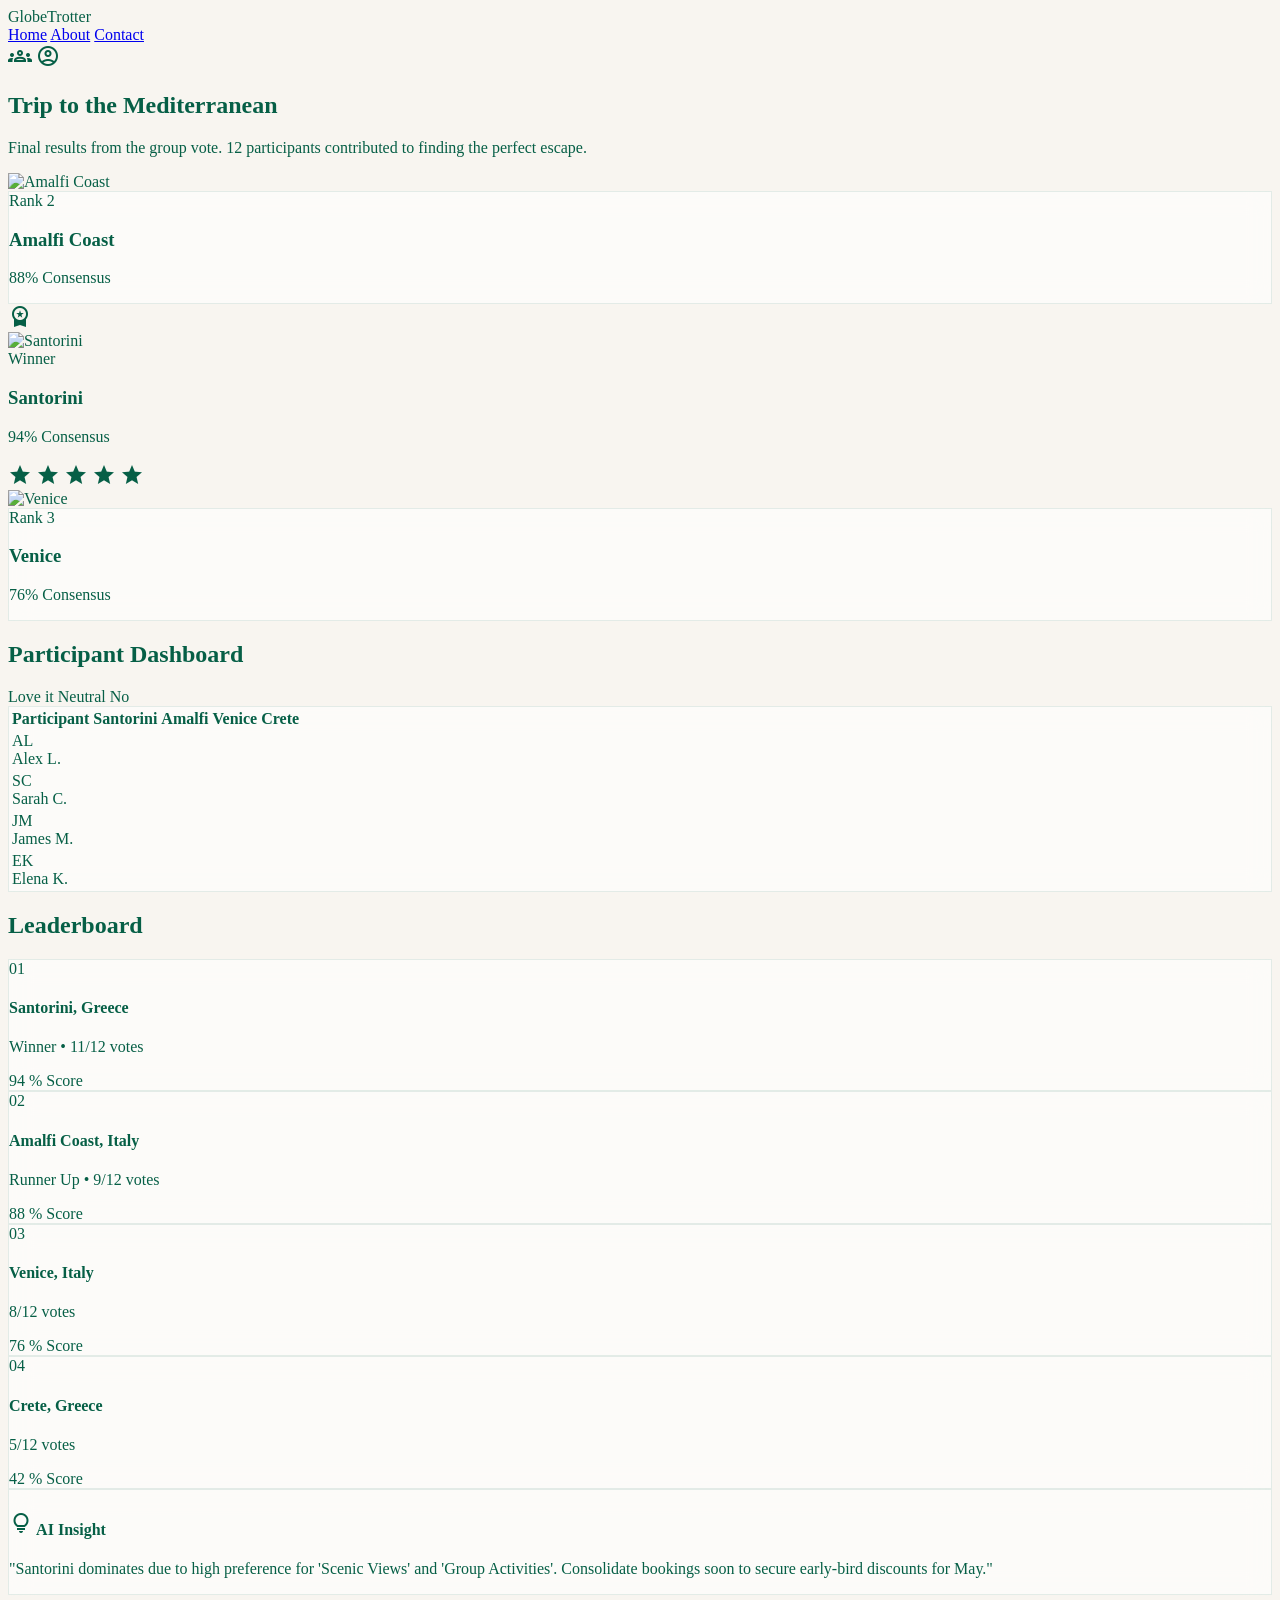
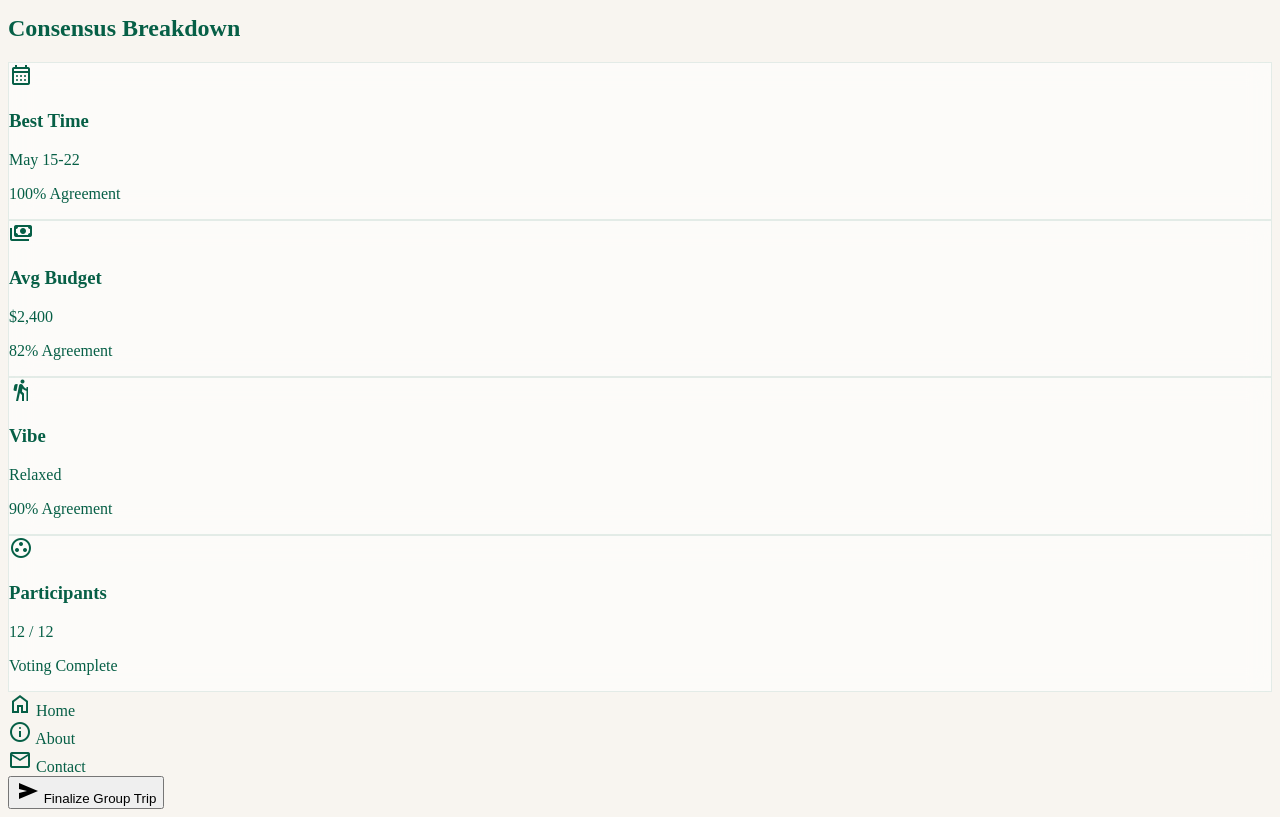
==== leaderboard.html @ 7de6ea76 "Add files via upload" ====
<!DOCTYPE html>

<html lang="en">

<head>
    <meta charset="utf-8" />
    <meta content="width=device-width, initial-scale=1.0" name="viewport" />
    <title>GlobeTrotter | Results &amp; Insights</title>
    <script src="https://cdn.tailwindcss.com?plugins=forms,container-queries"></script>
    <link href="https://fonts.googleapis.com/css2?family=Be+Vietnam+Pro:wght@400;500;600;700;800&amp;display=swap"
        rel="stylesheet" />
    <link
        href="https://fonts.googleapis.com/css2?family=Material+Symbols+Outlined:wght,FILL@100..700,0..1&amp;display=swap"
        rel="stylesheet" />
    <link
        href="https://fonts.googleapis.com/css2?family=Material+Symbols+Outlined:wght,FILL@100..700,0..1&amp;display=swap"
        rel="stylesheet" />
    <style>
        .material-symbols-outlined {
            font-variation-settings: 'FILL' 0, 'wght' 400, 'GRAD' 0, 'opsz' 24;
        }

        .glass-card {
            background: rgba(255, 255, 255, 0.6);
            backdrop-filter: blur(12px);
            border: 1px solid rgba(6, 95, 70, 0.1);
        }

        .aurora-gradient {
            background: linear-gradient(135deg, #065F46 0%, #34D399 50%, #FB7185 100%);
            filter: blur(80px);
            opacity: 0.25;
        }

        body {
            background-color: #F8F5F0;
            color: #065F46;
            overflow-x: hidden;
        }
    </style>
    <script id="tailwind-config">
        tailwind.config = {
            darkMode: "class",
            theme: {
                extend: {
                    "colors": {
                        "primary": "#065F46",
                        "secondary": "#34D399",
                        "tertiary": "#FB7185",
                        "neutral": "#F8F5F0",
                        "surface": "#F8F5F0",
                        "on-surface": "#065F46",
                        "on-surface-variant": "#065F46",
                        "primary-container": "#065F46",
                        "on-primary-container": "#F8F5F0",
                        "secondary-container": "#34D399",
                        "on-secondary-container": "#065F46",
                        "surface-container-highest": "#FB7185",
                        "on-primary": "#F8F5F0"
                    },
                    "borderRadius": {
                        "DEFAULT": "0.25rem",
                        "lg": "0.5rem",
                        "xl": "0.75rem",
                        "full": "9999px"
                    },
                    "spacing": {
                        "stack-md": "16px",
                        "stack-lg": "32px",
                        "container-max": "1440px",
                        "unit": "8px",
                        "margin-mobile": "16px",
                        "gutter": "24px",
                        "stack-sm": "8px",
                        "margin-desktop": "64px"
                    },
                    "fontFamily": {
                        "label-md": ["Be Vietnam Pro"],
                        "label-sm": ["Be Vietnam Pro"],
                        "headline-md": ["Be Vietnam Pro"],
                        "body-lg": ["Be Vietnam Pro"],
                        "headline-lg": ["Be Vietnam Pro"],
                        "headline-xl": ["Be Vietnam Pro"],
                        "body-md": ["Be Vietnam Pro"]
                    },
                    "fontSize": {
                        "label-md": ["14px", { "lineHeight": "1.4", "letterSpacing": "0.02em", "fontWeight": "600" }],
                        "label-sm": ["12px", { "lineHeight": "1.4", "letterSpacing": "0.04em", "fontWeight": "500" }],
                        "headline-md": ["24px", { "lineHeight": "1.3", "fontWeight": "600" }],
                        "body-lg": ["18px", { "lineHeight": "1.6", "fontWeight": "400" }],
                        "headline-lg": ["32px", { "lineHeight": "1.25", "letterSpacing": "-0.01em", "fontWeight": "700" }],
                        "headline-xl": ["48px", { "lineHeight": "1.2", "letterSpacing": "-0.02em", "fontWeight": "700" }],
                        "body-md": ["16px", { "lineHeight": "1.6", "fontWeight": "400" }]
                    }
                },
            },
        }
    </script>
</head>

<body class="bg-surface font-body-md text-on-surface">
    <div class="fixed top-0 left-0 w-full h-full pointer-events-none z-0">
        <div class="aurora-gradient absolute top-[-10%] left-[-10%] w-[60%] h-[60%] rounded-full"></div>
        <div class="aurora-gradient absolute bottom-[-10%] right-[-10%] w-[50%] h-[50%] rounded-full opacity-10"></div>
    </div>
    <header
        class="bg-neutral/80 backdrop-blur-xl flex justify-between items-center px-6 py-4 w-full sticky top-0 z-50 border-b border-primary/10 shadow-[0px_10px_40px_rgba(52,211,153,0.05)]">
        <div class="text-xl font-bold tracking-tighter text-primary uppercase font-headline-md">GlobeTrotter</div>
        <nav class="hidden md:flex gap-8 items-center">
            <a class="font-label-md text-secondary relative after:content-[''] after:absolute after:-bottom-1 after:left-0 after:w-full after:h-[2px] after:bg-secondary"
                href="#">Home</a>
            <a class="font-label-md text-primary/70 hover:text-secondary transition-all" href="#">About</a>
            <a class="font-label-md text-primary/70 hover:text-secondary transition-all" href="#">Contact</a>
        </nav>
        <div class="flex gap-4 items-center">
            <span class="material-symbols-outlined text-primary/70 cursor-pointer hover:text-secondary">groups</span>
            <span
                class="material-symbols-outlined text-primary/70 cursor-pointer hover:text-secondary">account_circle</span>
        </div>
    </header>
    <main class="relative z-10 max-w-[1440px] mx-auto px-margin-mobile md:px-margin-desktop py-stack-lg">
        <section class="mb-stack-lg">
            <h1 class="font-headline-xl text-primary mb-2">Trip to the Mediterranean</h1>
            <p class="font-body-lg text-on-surface-variant max-w-2xl">Final results from the group vote. 12 participants
                contributed to finding the perfect escape.</p>
        </section>
        <section class="mb-20">
            <div class="flex flex-col md:flex-row items-end justify-center gap-4 md:gap-8 min-h-[400px]">
                <div class="w-full md:w-64 flex flex-col items-center order-2 md:order-1">
                    <div
                        class="relative w-24 h-24 mb-4 rounded-full border-2 border-primary/20 overflow-hidden shadow-lg">
                        <img alt="Amalfi Coast" class="w-full h-full object-cover"
                            data-alt="Stunning cliffside view of Amalfi Coast buildings overlooking a turquoise sea during sunset with warm glow"
                            src="https://lh3.googleusercontent.com/aida-public/[base64]" />
                        <div class="absolute inset-0 bg-primary/10"></div>
                    </div>
                    <div
                        class="glass-card w-full h-40 rounded-t-xl flex flex-col items-center justify-center p-4 border-b-0">
                        <span class="text-label-sm uppercase tracking-widest text-primary/50 mb-1">Rank 2</span>
                        <h3 class="text-headline-md text-primary">Amalfi Coast</h3>
                        <p class="text-label-md text-secondary">88% Consensus</p>
                    </div>
                </div>
                <div class="w-full md:w-72 flex flex-col items-center order-1 md:order-2 z-20">
                    <div class="relative mb-6">
                        <div class="absolute -top-12 left-1/2 -translate-x-1/2 text-yellow-400">
                            <span class="material-symbols-outlined text-5xl"
                                style="font-variation-settings: 'FILL' 1;">workspace_premium</span>
                        </div>
                        <div
                            class="w-32 h-32 rounded-full border-4 border-primary-container p-1 shadow-[0px_0px_30px_rgba(52,211,153,0.3)]">
                            <div class="w-full h-full rounded-full overflow-hidden">
                                <img alt="Santorini" class="w-full h-full object-cover"
                                    data-alt="Iconic blue-domed church and white buildings of Santorini overlooking the caldera and deep blue sea"
                                    src="https://lh3.googleusercontent.com/aida-public/[base64]" />
                            </div>
                        </div>
                    </div>
                    <div
                        class="bg-gradient-to-t from-white/80 to-white/40 backdrop-blur-2xl w-full h-64 rounded-t-2xl flex flex-col items-center justify-center p-6 border border-primary/20 border-b-0 shadow-2xl">
                        <span class="text-label-sm uppercase tracking-widest text-primary-container mb-1">Winner</span>
                        <h3 class="text-headline-lg text-primary text-center">Santorini</h3>
                        <p class="text-body-lg font-bold text-primary-container mt-2">94% Consensus</p>
                        <div class="mt-4 flex gap-1">
                            <span class="material-symbols-outlined text-primary-container text-sm"
                                style="font-variation-settings: 'FILL' 1;">star</span>
                            <span class="material-symbols-outlined text-primary-container text-sm"
                                style="font-variation-settings: 'FILL' 1;">star</span>
                            <span class="material-symbols-outlined text-primary-container text-sm"
                                style="font-variation-settings: 'FILL' 1;">star</span>
                            <span class="material-symbols-outlined text-primary-container text-sm"
                                style="font-variation-settings: 'FILL' 1;">star</span>
                            <span class="material-symbols-outlined text-primary-container text-sm"
                                style="font-variation-settings: 'FILL' 1;">star</span>
                        </div>
                    </div>
                </div>
                <div class="w-full md:w-64 flex flex-col items-center order-3">
                    <div
                        class="relative w-24 h-24 mb-4 rounded-full border-2 border-primary/20 overflow-hidden shadow-lg">
                        <img alt="Venice" class="w-full h-full object-cover"
                            data-alt="Grand Canal in Venice with historic buildings and gondolas under a clear blue sky at midday"
                            src="https://lh3.googleusercontent.com/aida-public/[base64]" />
                        <div class="absolute inset-0 bg-primary/10"></div>
                    </div>
                    <div
                        class="glass-card w-full h-32 rounded-t-xl flex flex-col items-center justify-center p-4 border-b-0">
                        <span class="text-label-sm uppercase tracking-widest text-primary/50 mb-1">Rank 3</span>
                        <h3 class="text-headline-md text-primary">Venice</h3>
                        <p class="text-label-md text-secondary">76% Consensus</p>
                    </div>
                </div>
            </div>
        </section>
        <section class="grid grid-cols-1 lg:grid-cols-3 gap-8 mb-20">
            <div class="lg:col-span-2 space-y-6">
                <div class="flex justify-between items-center mb-4">
                    <h2 class="font-headline-lg text-primary">Participant Dashboard</h2>
                    <div class="flex items-center gap-2 text-label-sm text-primary/60">
                        <span class="w-3 h-3 rounded-full bg-primary-container"></span> Love it
                        <span class="w-3 h-3 rounded-full bg-secondary ml-2"></span> Neutral
                        <span class="w-3 h-3 rounded-full bg-surface-container-highest ml-2"></span> No
                    </div>
                </div>
                <div class="glass-card rounded-xl overflow-hidden border-primary/10">
                    <div class="overflow-x-auto">
                        <table class="w-full text-left border-collapse">
                            <thead>
                                <tr class="bg-primary/5">
                                    <th class="p-4 font-label-md text-primary/60">Participant</th>
                                    <th class="p-4 font-label-md text-primary/60">Santorini</th>
                                    <th class="p-4 font-label-md text-primary/60">Amalfi</th>
                                    <th class="p-4 font-label-md text-primary/60">Venice</th>
                                    <th class="p-4 font-label-md text-primary/60">Crete</th>
                                </tr>
                            </thead>
                            <tbody class="divide-y divide-primary/5">
                                <tr>
                                    <td class="p-4 font-label-md flex items-center gap-3">
                                        <div
                                            class="w-8 h-8 rounded-full bg-primary text-neutral flex items-center justify-center text-xs font-bold">
                                            AL</div>
                                        Alex L.
                                    </td>
                                    <td class="p-4">
                                        <div
                                            class="w-full h-8 rounded-lg bg-primary-container shadow-[0_0_15px_rgba(52,211,153,0.2)]">
                                        </div>
                                    </td>
                                    <td class="p-4">
                                        <div class="w-full h-8 rounded-lg bg-secondary"></div>
                                    </td>
                                    <td class="p-4">
                                        <div class="w-full h-8 rounded-lg bg-primary-container"></div>
                                    </td>
                                    <td class="p-4">
                                        <div class="w-full h-8 rounded-lg bg-secondary"></div>
                                    </td>
                                </tr>
                                <tr>
                                    <td class="p-4 font-label-md flex items-center gap-3">
                                        <div
                                            class="w-8 h-8 rounded-full bg-primary text-neutral flex items-center justify-center text-xs font-bold">
                                            SC</div>
                                        Sarah C.
                                    </td>
                                    <td class="p-4">
                                        <div class="w-full h-8 rounded-lg bg-primary-container"></div>
                                    </td>
                                    <td class="p-4">
                                        <div class="w-full h-8 rounded-lg bg-primary-container"></div>
                                    </td>
                                    <td class="p-4">
                                        <div class="w-full h-8 rounded-lg bg-secondary"></div>
                                    </td>
                                    <td class="p-4">
                                        <div class="w-full h-8 rounded-lg bg-surface-container-highest"></div>
                                    </td>
                                </tr>
                                <tr>
                                    <td class="p-4 font-label-md flex items-center gap-3">
                                        <div
                                            class="w-8 h-8 rounded-full bg-primary text-neutral flex items-center justify-center text-xs font-bold">
                                            JM</div>
                                        James M.
                                    </td>
                                    <td class="p-4">
                                        <div class="w-full h-8 rounded-lg bg-primary-container"></div>
                                    </td>
                                    <td class="p-4">
                                        <div class="w-full h-8 rounded-lg bg-secondary"></div>
                                    </td>
                                    <td class="p-4">
                                        <div class="w-full h-8 rounded-lg bg-secondary"></div>
                                    </td>
                                    <td class="p-4">
                                        <div class="w-full h-8 rounded-lg bg-primary-container"></div>
                                    </td>
                                </tr>
                                <tr>
                                    <td class="p-4 font-label-md flex items-center gap-3">
                                        <div
                                            class="w-8 h-8 rounded-full bg-secondary flex items-center justify-center text-xs font-bold">
                                            EK</div>
                                        Elena K.
                                    </td>
                                    <td class="p-4">
                                        <div class="w-full h-8 rounded-lg bg-primary-container"></div>
                                    </td>
                                    <td class="p-4">
                                        <div class="w-full h-8 rounded-lg bg-primary-container"></div>
                                    </td>
                                    <td class="p-4">
                                        <div class="w-full h-8 rounded-lg bg-primary-container"></div>
                                    </td>
                                    <td class="p-4">
                                        <div class="w-full h-8 rounded-lg bg-secondary"></div>
                                    </td>
                                </tr>
                            </tbody>
                        </table>
                    </div>
                </div>
            </div>
            <div class="lg:col-span-1">
                <h2 class="font-headline-lg text-primary mb-6">Leaderboard</h2>
                <div class="space-y-4">
                    <div
                        class="glass-card p-4 rounded-xl flex items-center justify-between border-l-4 border-l-primary-container">
                        <div class="flex items-center gap-4">
                            <span class="font-headline-md text-primary/20">01</span>
                            <div>
                                <h4 class="font-label-md text-primary">Santorini, Greece</h4>
                                <p class="text-label-sm text-secondary">Winner • 11/12 votes</p>
                            </div>
                        </div>
                        <div class="text-right">
                            <span class="font-headline-md text-primary-container">94</span>
                            <span class="text-label-sm text-primary/40 block">% Score</span>
                        </div>
                    </div>
                    <div class="glass-card p-4 rounded-xl flex items-center justify-between">
                        <div class="flex items-center gap-4">
                            <span class="font-headline-md text-primary/20">02</span>
                            <div>
                                <h4 class="font-label-md text-primary text-primary/80">Amalfi Coast, Italy</h4>
                                <p class="text-label-sm text-primary/40">Runner Up • 9/12 votes</p>
                            </div>
                        </div>
                        <div class="text-right">
                            <span class="font-headline-md text-primary/60">88</span>
                            <span class="text-label-sm text-primary/40 block">% Score</span>
                        </div>
                    </div>
                    <div class="glass-card p-4 rounded-xl flex items-center justify-between">
                        <div class="flex items-center gap-4">
                            <span class="font-headline-md text-primary/20">03</span>
                            <div>
                                <h4 class="font-label-md text-primary text-primary/80">Venice, Italy</h4>
                                <p class="text-label-sm text-primary/40">8/12 votes</p>
                            </div>
                        </div>
                        <div class="text-right">
                            <span class="font-headline-md text-primary/60">76</span>
                            <span class="text-label-sm text-primary/40 block">% Score</span>
                        </div>
                    </div>
                    <div class="glass-card p-4 rounded-xl flex items-center justify-between opacity-70">
                        <div class="flex items-center gap-4">
                            <span class="font-headline-md text-primary/20">04</span>
                            <div>
                                <h4 class="font-label-md text-primary text-primary/80">Crete, Greece</h4>
                                <p class="text-label-sm text-primary/40">5/12 votes</p>
                            </div>
                        </div>
                        <div class="text-right">
                            <span class="font-headline-md text-primary/60">42</span>
                            <span class="text-label-sm text-primary/40 block">% Score</span>
                        </div>
                    </div>
                </div>
                <div class="mt-8 p-6 glass-card rounded-2xl bg-primary-container/5 border-primary-container/20">
                    <h4 class="font-label-md text-primary-container mb-2 flex items-center gap-2">
                        <span class="material-symbols-outlined text-sm">lightbulb</span>
                        AI Insight
                    </h4>
                    <p class="font-body-md text-primary/80 italic leading-relaxed">
                        "Santorini dominates due to high preference for 'Scenic Views' and 'Group Activities'.
                        Consolidate bookings soon to secure early-bird discounts for May."
                    </p>
                </div>
            </div>
        </section>
        <section class="mb-24">
            <h2 class="font-headline-lg text-primary mb-8 text-center">Consensus Breakdown</h2>
            <div class="grid grid-cols-1 sm:grid-cols-2 lg:grid-cols-4 gap-6">
                <div class="glass-card p-8 rounded-2xl text-center">
                    <span class="material-symbols-outlined text-primary-container mb-4 text-4xl">calendar_month</span>
                    <h3 class="font-label-md text-primary mb-1 uppercase tracking-tighter">Best Time</h3>
                    <p class="text-headline-md text-primary">May 15-22</p>
                    <p class="text-label-sm text-primary/40 mt-2">100% Agreement</p>
                </div>
                <div class="glass-card p-8 rounded-2xl text-center">
                    <span class="material-symbols-outlined text-primary-container mb-4 text-4xl">payments</span>
                    <h3 class="font-label-md text-primary mb-1 uppercase tracking-tighter">Avg Budget</h3>
                    <p class="text-headline-md text-primary">$2,400</p>
                    <p class="text-label-sm text-primary/40 mt-2">82% Agreement</p>
                </div>
                <div class="glass-card p-8 rounded-2xl text-center">
                    <span class="material-symbols-outlined text-primary-container mb-4 text-4xl">hiking</span>
                    <h3 class="font-label-md text-primary mb-1 uppercase tracking-tighter">Vibe</h3>
                    <p class="text-headline-md text-primary">Relaxed</p>
                    <p class="text-label-sm text-primary/40 mt-2">90% Agreement</p>
                </div>
                <div class="glass-card p-8 rounded-2xl text-center">
                    <span class="material-symbols-outlined text-primary-container mb-4 text-4xl">group_work</span>
                    <h3 class="font-label-md text-primary mb-1 uppercase tracking-tighter">Participants</h3>
                    <p class="text-headline-md text-primary">12 / 12</p>
                    <p class="text-label-sm text-primary/40 mt-2">Voting Complete</p>
                </div>
            </div>
        </section>
    </main>
    <footer
        class="md:hidden fixed bottom-0 left-0 w-full z-50 flex justify-around items-center px-4 py-3 pb-safe bg-neutral/90 backdrop-blur-lg border-t border-primary/10 shadow-[0px_-4px_24px_rgba(0,0,0,0.5)]">
        <div
            class="flex flex-col items-center justify-center text-secondary relative after:content-[''] after:absolute after:-bottom-1 after:w-1 after:h-1 after:bg-secondary after:rounded-full">
            <span class="material-symbols-outlined">home</span>
            <span class="font-label-sm text-[10px] mt-1">Home</span>
        </div>
        <div class="flex flex-col items-center justify-center text-primary/40 hover:text-primary/80 transition-colors">
            <span class="material-symbols-outlined">info</span>
            <span class="font-label-sm text-[10px] mt-1">About</span>
        </div>
        <div class="flex flex-col items-center justify-center text-primary/40 hover:text-primary/80 transition-colors">
            <span class="material-symbols-outlined">mail</span>
            <span class="font-label-sm text-[10px] mt-1">Contact</span>
        </div>
    </footer>
    <div class="hidden md:block fixed bottom-12 right-12 z-40">
        <button
            class="bg-gradient-to-r from-secondary-container to-primary-container text-on-primary px-8 py-4 rounded-full font-label-md shadow-[0_0_30px_rgba(52,211,153,0.3)] hover:scale-105 transition-transform flex items-center gap-3">
            <span class="material-symbols-outlined" style="font-variation-settings: 'FILL' 1;">send</span>
            Finalize Group Trip
        </button>
    </div>
</body>

</html>
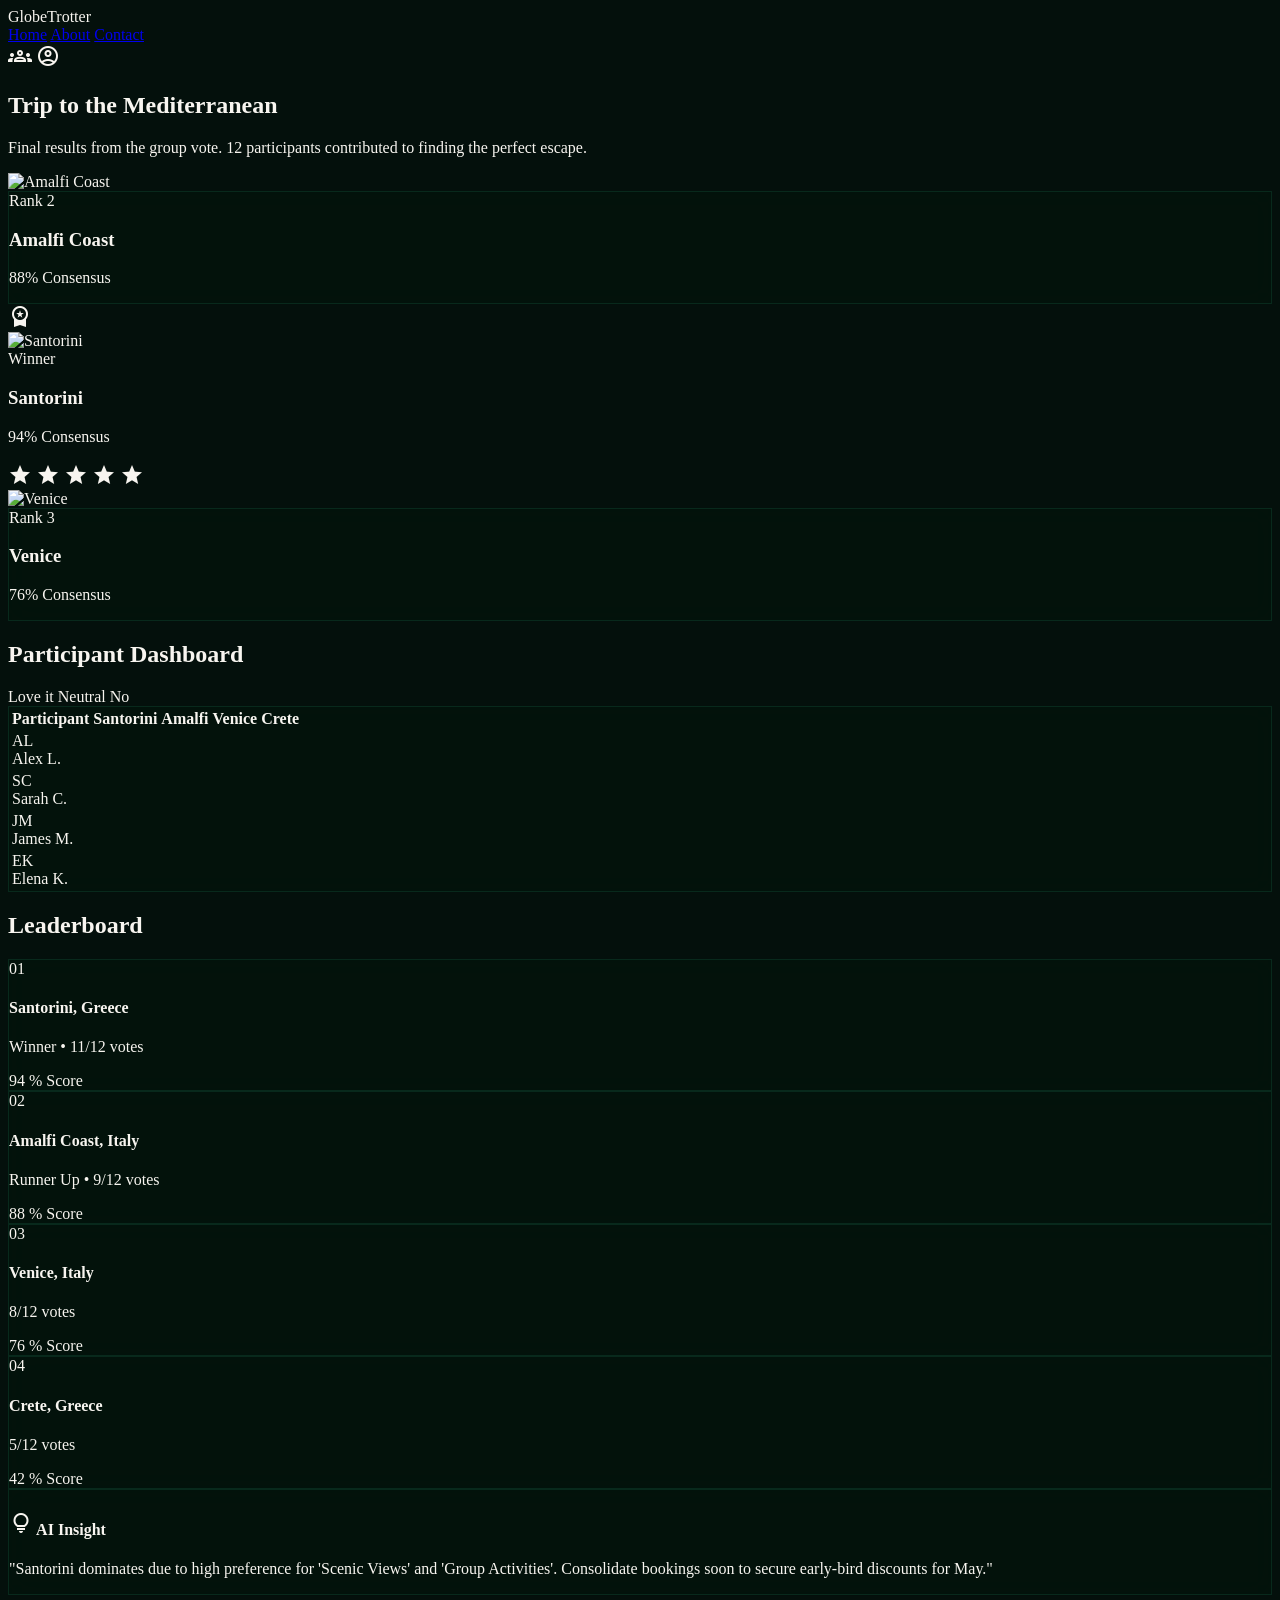
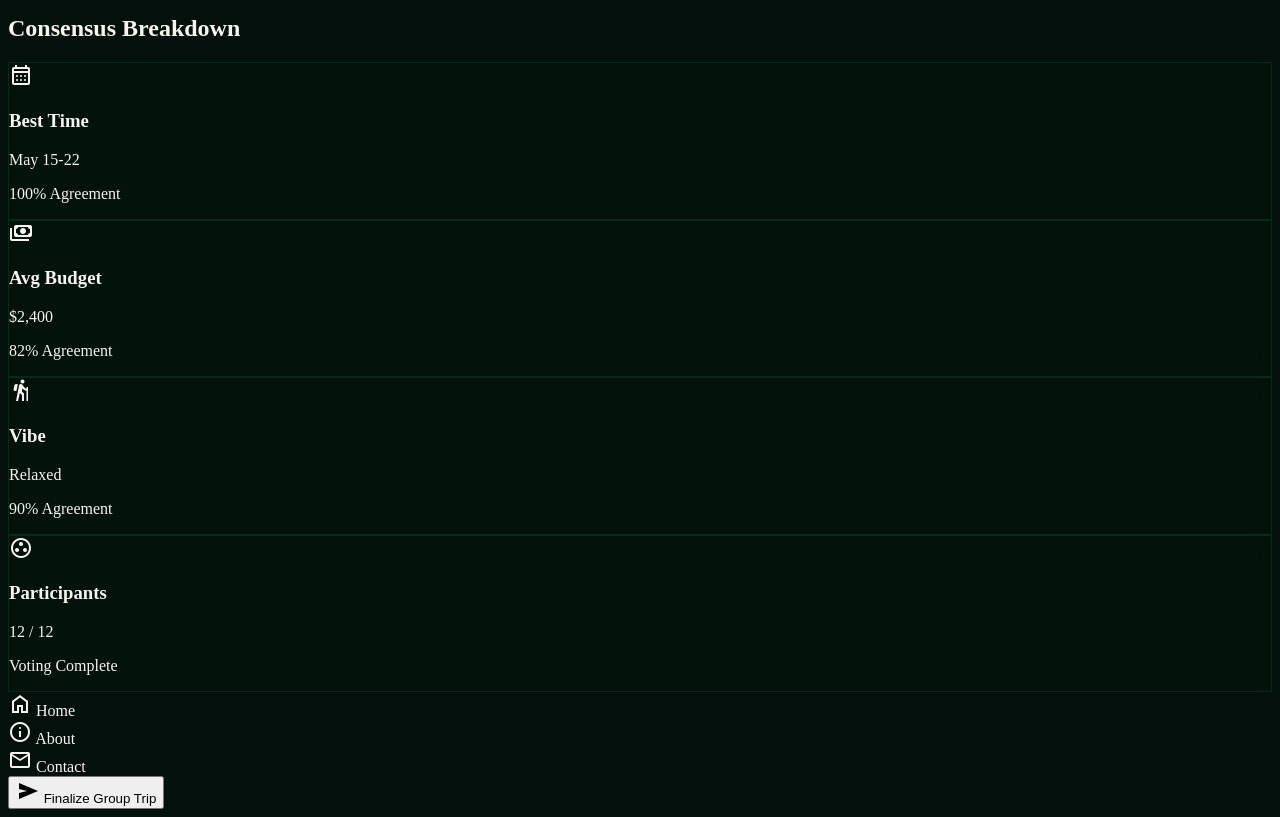
==== commit 56b9e91c: "Implement Project Quorum redesign and UI unification" ====
--- a/leaderboard.html
+++ b/leaderboard.html
@@ -21,9 +21,9 @@
         }
 
         .glass-card {
-            background: rgba(255, 255, 255, 0.6);
+            background: rgba(4, 20, 12, 0.72);
             backdrop-filter: blur(12px);
-            border: 1px solid rgba(6, 95, 70, 0.1);
+            border: 1px solid rgba(52, 211, 153, 0.12);
         }
 
         .aurora-gradient {
@@ -33,8 +33,8 @@
         }
 
         body {
-            background-color: #F8F5F0;
-            color: #065F46;
+            background-color: #04100C;
+            color: #F8F5F0;
             overflow-x: hidden;
         }
     </style>
@@ -44,19 +44,19 @@
             theme: {
                 extend: {
                     "colors": {
-                        "primary": "#065F46",
-                        "secondary": "#34D399",
-                        "tertiary": "#FB7185",
-                        "neutral": "#F8F5F0",
-                        "surface": "#F8F5F0",
-                        "on-surface": "#065F46",
-                        "on-surface-variant": "#065F46",
-                        "primary-container": "#065F46",
-                        "on-primary-container": "#F8F5F0",
-                        "secondary-container": "#34D399",
-                        "on-secondary-container": "#065F46",
-                        "surface-container-highest": "#FB7185",
-                        "on-primary": "#F8F5F0"
+                        "primary": "#34D399",
+                        "secondary": "#FB7185",
+                        "tertiary": "#F8F5F0",
+                        "neutral": "#011A10",
+                        "surface": "#04100C",
+                        "on-surface": "#F8F5F0",
+                        "on-surface-variant": "rgba(248, 245, 240, 0.6)",
+                        "primary-container": "rgba(52, 211, 153, 0.15)",
+                        "on-primary-container": "#34D399",
+                        "secondary-container": "rgba(251, 113, 133, 0.25)",
+                        "on-secondary-container": "#FB7185",
+                        "surface-container-highest": "#065F46",
+                        "on-primary": "#04100C"
                     },
                     "borderRadius": {
                         "DEFAULT": "0.25rem",
@@ -157,8 +157,8 @@
                         </div>
                     </div>
                     <div
-                        class="bg-gradient-to-t from-white/80 to-white/40 backdrop-blur-2xl w-full h-64 rounded-t-2xl flex flex-col items-center justify-center p-6 border border-primary/20 border-b-0 shadow-2xl">
-                        <span class="text-label-sm uppercase tracking-widest text-primary-container mb-1">Winner</span>
+                        class="bg-gradient-to-t from-primary-container to-transparent backdrop-blur-2xl w-full h-64 rounded-t-2xl flex flex-col items-center justify-center p-6 border border-primary/20 border-b-0 shadow-2xl">
+                        <span class="text-label-sm uppercase tracking-widest text-primary mb-1">Winner</span>
                         <h3 class="text-headline-lg text-primary text-center">Santorini</h3>
                         <p class="text-body-lg font-bold text-primary-container mt-2">94% Consensus</p>
                         <div class="mt-4 flex gap-1">
